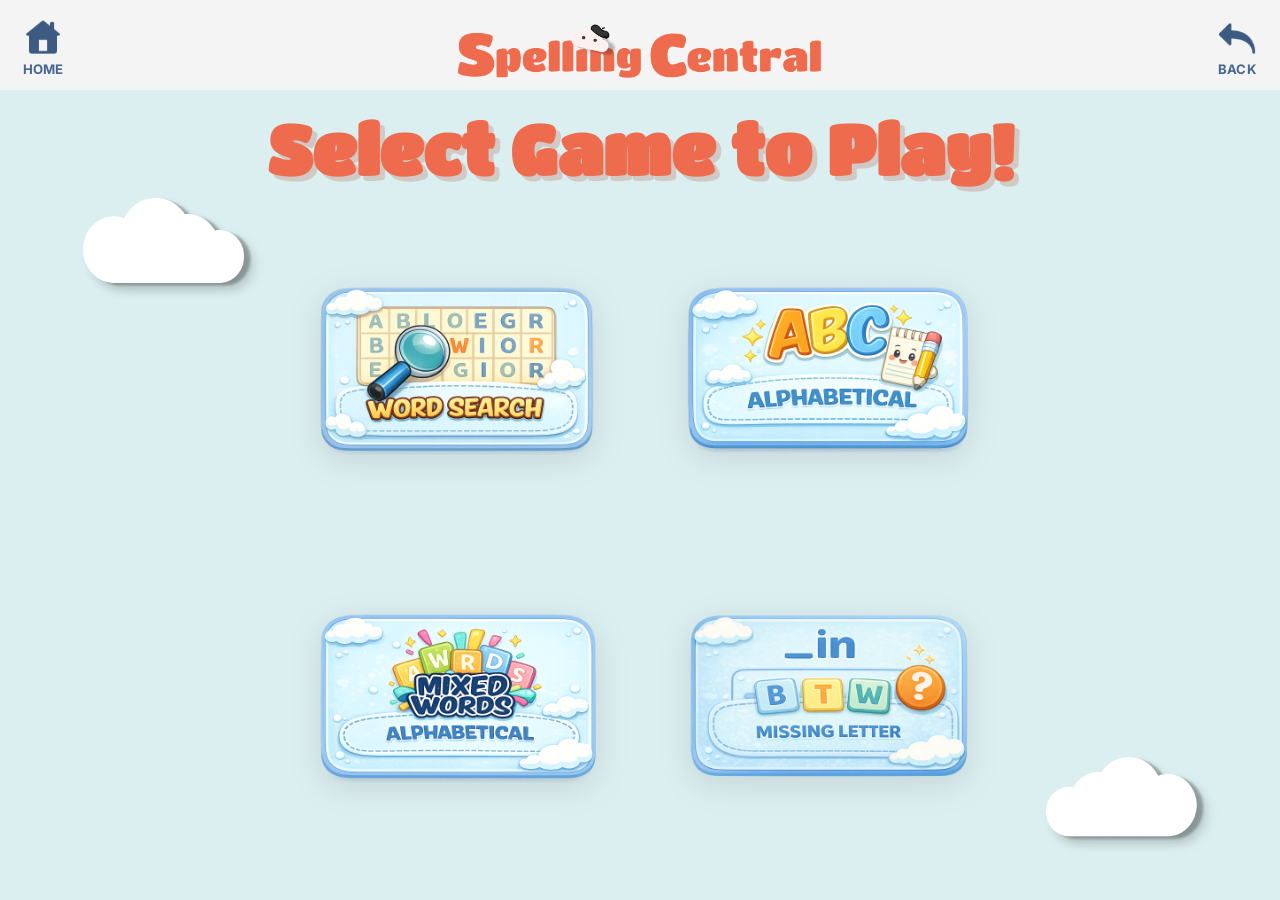
==== html/game-selection.html @ 4693df1e "initial updates" ====
<!DOCTYPE html>
<html lang="en">
<head>
  <meta charset="UTF-8" />
  <meta name="viewport" content="width=device-width, initial-scale=1.0" />
  <title>Spelling Central - Game Selection</title>

  <link rel="preconnect" href="https://fonts.googleapis.com">
  <link rel="preconnect" href="https://fonts.gstatic.com" crossorigin>
  <link href="https://fonts.googleapis.com/css2?family=Titan+One&family=Inter:wght@400;500;600;700&display=swap" rel="stylesheet">

  <link rel="stylesheet" href="../css/game-selection.css" />
</head>
<body>
  <main class="game-selection-screen">
    <header class="top-bar">
      <a href="home-screen.html" class="nav-button nav-left" aria-label="Go Home">
        <img src="../assets/home.png" alt="" class="nav-icon" />
        <span class="nav-label">HOME</span>
      </a>

      <div class="top-title-wrap">
        <img src="../assets/title.png" alt="Spelling Central" class="top-title-image" />
      </div>

      <button class="nav-button nav-right back-button" type="button" aria-label="Go Back" onclick="history.back()">
        <img src="../assets/back.png" alt="" class="nav-icon" />
        <span class="nav-label">BACK</span>
      </button>
    </header>

    <section class="game-selection-content">
      <img src="../assets/cloud-left.png" alt="" class="cloud cloud-left-mid" />
      <img src="../assets/cloud-right.png" alt="" class="cloud cloud-right-bottom" />

      <h1 class="page-title">Select Game to Play!</h1>

      <section class="game-row" aria-label="Select a game">
        <a href="word-search.html" class="game-card" aria-label="Play Word Search">
          <img src="../assets/word-search.png" alt="Word Search" class="game-image" />
        </a>

        <a href="alphabetical.html" class="game-card" aria-label="Play Alphabetical">
          <img src="../assets/alphabetical.png" alt="Alphabetical" class="game-image" />
        </a>

        <a href="mixed-words.html" class="game-card" aria-label="Play Mixed Words">
          <img src="../assets/mixed-words.png" alt="Mixed Words" class="game-image" />
        </a>

        <a href="missing-letter.html" class="game-card" aria-label="Play Missing Letter">
          <img src="../assets/missing-letter.png" alt="Missing Letter" class="game-image" />
        </a>
      </section>
    </section>
  </main>
</body>
</html>
---- css/game-selection.css ----
:root {
  --bg: #dbeef0;
  --header-bg: #f4f4f4;
  --nav-blue: #466592;
  --title-orange: #ee6b4d;
  --title-shadow: rgba(178, 109, 85, 0.28);
  --shadow-soft: 0 8px 18px rgba(0, 0, 0, 0.14);
}

* {
  box-sizing: border-box;
}

html,
body {
  margin: 0;
  height: 100%;
}

body {
  min-height: 100vh;
  background: var(--bg);
  overflow: hidden;
}

img {
  display: block;
  user-select: none;
  -webkit-user-drag: none;
}

button,
a {
  font: inherit;
}

/* page shell */
.game-selection-screen {
  height: 100vh;
  background: var(--bg);
  display: grid;
  grid-template-rows: 90px 1fr;
}

/* consistent top navbar */
.top-bar {
  background: var(--header-bg);
  display: grid;
  grid-template-columns: 110px 1fr 110px;
  align-items: center;
  padding: 0 22px;
}

.nav-button {
  background: transparent;
  border: none;
  display: flex;
  flex-direction: column;
  align-items: center;
  justify-content: flex-start;
  gap: 2px;
  cursor: pointer;
  color: var(--nav-blue);
  transition: transform 0.15s ease;
  text-decoration: none;
  padding: 0;
}

.nav-button:hover {
  transform: translateY(-1px);
}

.nav-left {
  justify-self: start;
}

.nav-right {
  justify-self: end;
}

.nav-icon {
  width: 42px;
  height: auto;
  object-fit: contain;
}

.nav-label {
  font-family: "Inter", sans-serif;
  font-size: 0.82rem;
  font-weight: 700;
  letter-spacing: 0.01em;
  color: var(--nav-blue);
  line-height: 1;
  margin-top: -2px;
}

.top-title-wrap {
  display: flex;
  justify-content: center;
  align-items: center;
}

.top-title-image {
  width: min(370px, 42vw);
  height: auto;
}

/* main content */
.game-selection-content {
  position: relative;
  display: flex;
  flex-direction: column;
  align-items: center;
  justify-content: flex-start;
  padding: 18px 42px 28px;
  min-height: 0;
}

.page-title {
  margin: 8px 0 42px;
  text-align: center;
  font-family: "Titan One", cursive;
  font-size: clamp(3.2rem, 5.4vw, 5.4rem);
  line-height: 0.95;
  color: var(--title-orange);
  text-shadow: 5px 5px 0 var(--title-shadow);
}

/* clouds */
.cloud {
  position: absolute;
  filter: drop-shadow(7px 7px 5px rgba(0, 0, 0, 0.18));
  pointer-events: none;
}

.cloud-left-mid {
  width: 170px;
  left: 6.5%;
  top: 108px;
}

.cloud-right-bottom {
  width: 160px;
  right: 5.8%;
  bottom: 58px;
}

/* centered game buttons row */
.game-row {
  position: relative;
  z-index: 2;
  width: 100%;
  max-width: 1380px;
  flex: 1;
  display: flex;
  align-items: center;
  justify-content: center;
  gap: clamp(18px, 2vw, 34px);
  padding: 0 16px 20px;
}

.game-card {
  flex: 0 1 300px;
  display: flex;
  align-items: center;
  justify-content: center;
  text-decoration: none;
  transition: transform 0.18s ease, filter 0.18s ease;
}

.game-card:hover {
  transform: translateY(-6px) scale(1.02);
  filter: drop-shadow(0 12px 18px rgba(0, 0, 0, 0.14));
}

.game-card:active {
  transform: translateY(-2px) scale(0.99);
}

.game-image {
  width: 100%;
  max-width: 300px;
  height: auto;
  object-fit: contain;
  filter: drop-shadow(0 8px 16px rgba(0, 0, 0, 0.1));
}

/* medium screens */
@media (max-width: 1280px) {
  body {
    overflow-y: auto;
  }

  .game-selection-screen {
    height: auto;
    min-height: 100vh;
    grid-template-rows: 90px auto;
  }

  .game-selection-content {
    padding-bottom: 40px;
  }

  .game-row {
    flex-wrap: wrap;
    max-width: 980px;
    gap: 26px 30px;
    padding-bottom: 8px;
  }

  .game-card {
    flex: 0 1 340px;
  }

  .game-image {
    max-width: 340px;
  }
}

/* mobile */
@media (max-width: 760px) {
  body {
    overflow-y: auto;
  }

  .game-selection-screen {
    height: auto;
    min-height: 100vh;
    grid-template-rows: auto auto;
  }

  .top-bar {
    grid-template-columns: 1fr auto 1fr;
    padding: 14px 16px;
    gap: 8px;
  }

  .nav-icon {
    width: 32px;
  }

  .nav-label {
    font-size: 0.72rem;
  }

  .top-title-image {
    width: min(240px, 56vw);
  }

  .game-selection-content {
    padding: 16px 16px 28px;
  }

  .page-title {
    font-size: 2.7rem;
    margin: 6px 0 26px;
  }

  .game-row {
    flex-direction: column;
    align-items: center;
    gap: 18px;
    padding: 0 0 12px;
  }

  .game-card {
    width: min(92vw, 360px);
    flex: none;
  }

  .game-image {
    max-width: 100%;
  }

  .cloud-left-mid {
    width: 110px;
    left: 3%;
    top: 110px;
    opacity: 0.8;
  }

  .cloud-right-bottom {
    width: 110px;
    right: 3%;
    bottom: 24px;
    opacity: 0.8;
  }
}
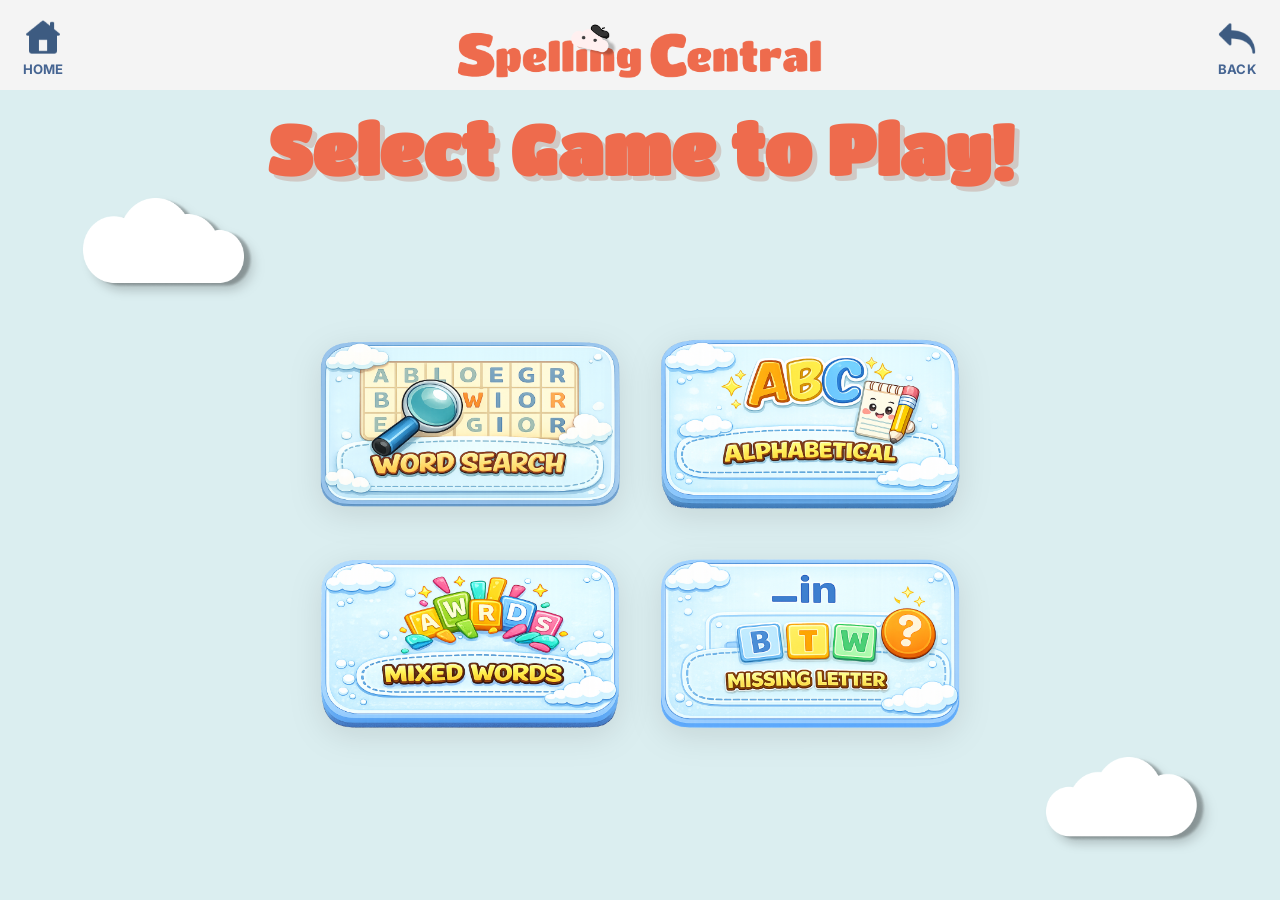
==== commit 8a9347b2: "added popup animations" ====
--- a/html/game-selection.html
+++ b/html/game-selection.html
@@ -14,7 +14,7 @@
 <body>
   <main class="game-selection-screen">
     <header class="top-bar">
-      <a href="home-screen.html" class="nav-button nav-left" aria-label="Go Home">
+      <a href="input-words.html" class="nav-button nav-left" aria-label="Go Home">
         <img src="../assets/home.png" alt="" class="nav-icon" />
         <span class="nav-label">HOME</span>
       </a>
--- a/css/game-selection.css
+++ b/css/game-selection.css
@@ -42,7 +42,7 @@
   grid-template-rows: 90px 1fr;
 }
 
-/* consistent top navbar */
+/* top navbar */
 .top-bar {
   background: var(--header-bg);
   display: grid;
@@ -54,6 +54,7 @@
 .nav-button {
   background: transparent;
   border: none;
+  outline: none;
   display: flex;
   flex-direction: column;
   align-items: center;
@@ -68,6 +69,11 @@
 
 .nav-button:hover {
   transform: translateY(-1px);
+}
+
+.nav-button:focus-visible {
+  outline: none;
+  box-shadow: none;
 }
 
 .nav-left {
@@ -117,7 +123,7 @@
 }
 
 .page-title {
-  margin: 8px 0 42px;
+  margin: 8px 0 34px;
   text-align: center;
   font-family: "Titan One", cursive;
   font-size: clamp(3.2rem, 5.4vw, 5.4rem);
@@ -145,22 +151,25 @@
   bottom: 58px;
 }
 
-/* centered game buttons row */
+/* centered 2x2 grid with equal spacing */
 .game-row {
   position: relative;
   z-index: 2;
+  flex: 1;
   width: 100%;
-  max-width: 1380px;
-  flex: 1;
-  display: flex;
-  align-items: center;
+  display: grid;
+  grid-template-columns: repeat(2, 360px);
+  grid-template-rows: repeat(2, 220px);
   justify-content: center;
-  gap: clamp(18px, 2vw, 34px);
-  padding: 0 16px 20px;
+  align-content: center;
+  column-gap: 24px;
+  row-gap: 24px;
+  padding: 0 16px 12px;
 }
 
 .game-card {
-  flex: 0 1 300px;
+  width: 360px;
+  height: 220px;
   display: flex;
   align-items: center;
   justify-content: center;
@@ -178,11 +187,28 @@
 }
 
 .game-image {
-  width: 100%;
-  max-width: 300px;
+  width: auto;
   height: auto;
+  max-width: none;
   object-fit: contain;
   filter: drop-shadow(0 8px 16px rgba(0, 0, 0, 0.1));
+}
+
+/* individual image sizing only */
+.game-card:nth-child(1) .game-image {
+  width: 320px; /* word search */
+}
+
+.game-card:nth-child(2) .game-image {
+  width: 320px; /* alphabetical */
+}
+
+.game-card:nth-child(3) .game-image {
+  width: 320px; /* mixed words */
+}
+
+.game-card:nth-child(4) .game-image {
+  width: 320px; /* missing letter */
 }
 
 /* medium screens */
@@ -202,18 +228,32 @@
   }
 
   .game-row {
-    flex-wrap: wrap;
-    max-width: 980px;
-    gap: 26px 30px;
+    grid-template-columns: repeat(2, 320px);
+    grid-template-rows: repeat(2, 200px);
+    column-gap: 20px;
+    row-gap: 20px;
     padding-bottom: 8px;
   }
 
   .game-card {
-    flex: 0 1 340px;
-  }
-
-  .game-image {
-    max-width: 340px;
+    width: 320px;
+    height: 200px;
+  }
+
+  .game-card:nth-child(1) .game-image {
+    width: 300px;
+  }
+
+  .game-card:nth-child(2) .game-image {
+    width: 300px;
+  }
+
+  .game-card:nth-child(3) .game-image {
+    width: 300px;
+  }
+
+  .game-card:nth-child(4) .game-image {
+    width: 300px;
   }
 }
 
@@ -257,19 +297,24 @@
   }
 
   .game-row {
-    flex-direction: column;
-    align-items: center;
-    gap: 18px;
+    grid-template-columns: 1fr;
+    grid-template-rows: auto;
+    justify-items: center;
+    align-content: start;
+    row-gap: 18px;
+    column-gap: 0;
     padding: 0 0 12px;
   }
 
   .game-card {
     width: min(92vw, 360px);
-    flex: none;
+    height: auto;
   }
 
   .game-image {
-    max-width: 100%;
+    width: 100%;
+    max-width: 320px;
+    height: auto;
   }
 
   .cloud-left-mid {
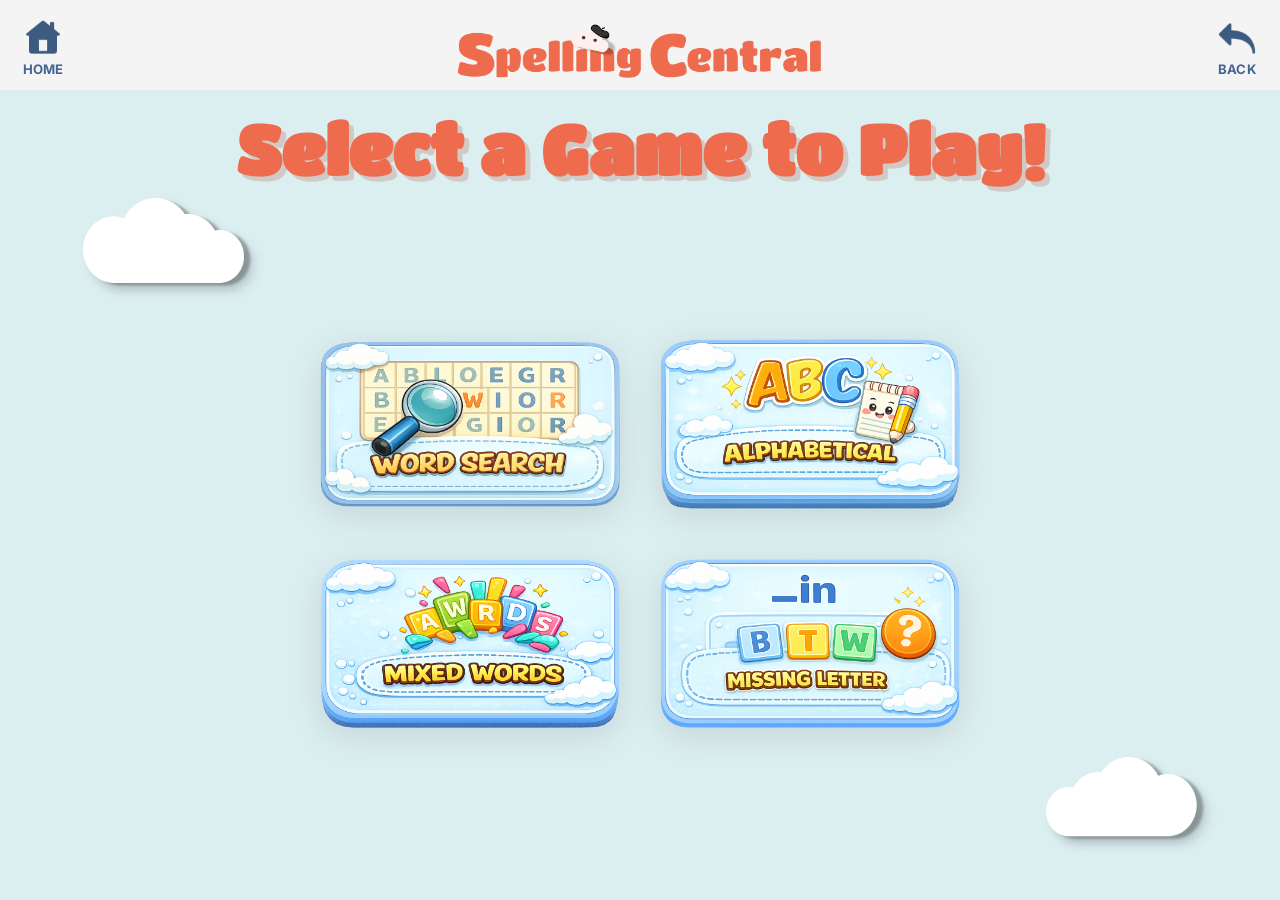
==== commit 121ecd2c: "added auditory cues" ====
--- a/html/game-selection.html
+++ b/html/game-selection.html
@@ -33,7 +33,7 @@
       <img src="../assets/cloud-left.png" alt="" class="cloud cloud-left-mid" />
       <img src="../assets/cloud-right.png" alt="" class="cloud cloud-right-bottom" />
 
-      <h1 class="page-title">Select Game to Play!</h1>
+      <h1 class="page-title">Select a Game to Play!</h1>
 
       <section class="game-row" aria-label="Select a game">
         <a href="word-search.html" class="game-card" aria-label="Play Word Search">
